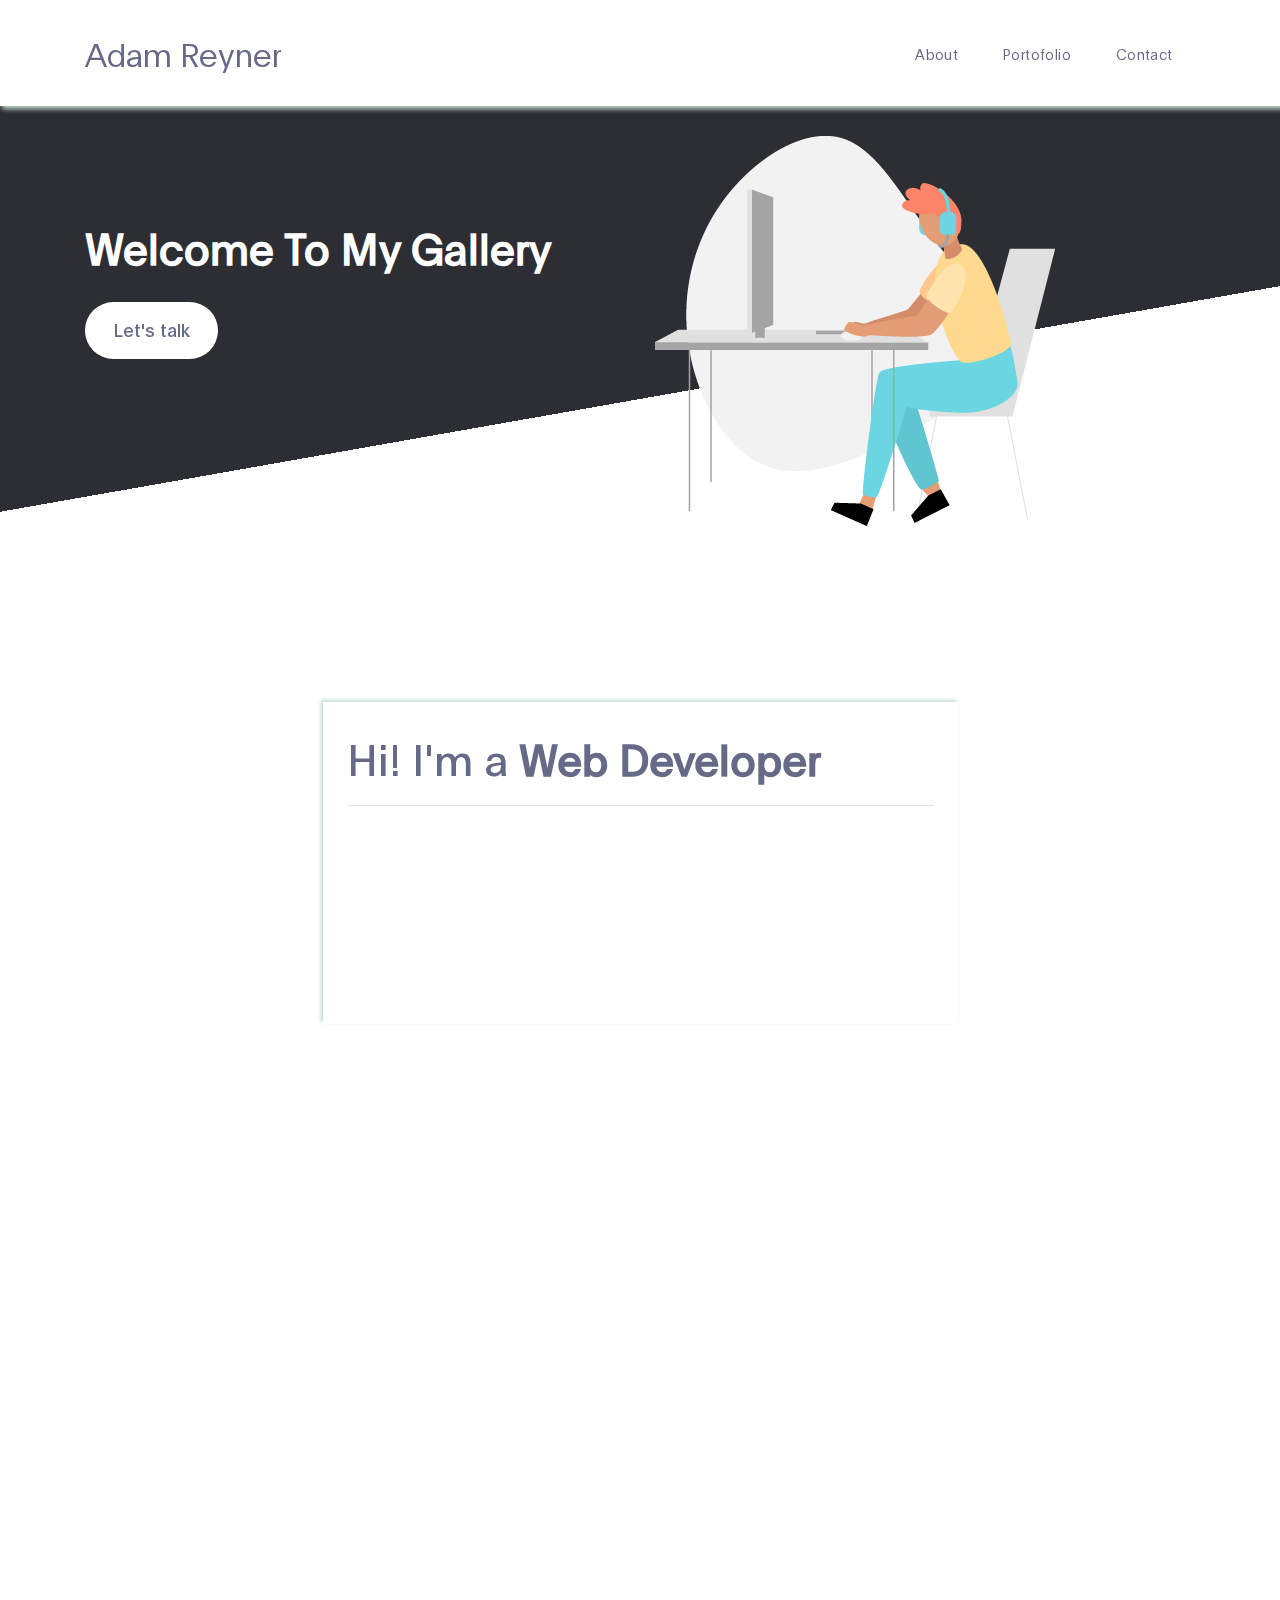
==== index.html @ 20b2f174 "main push" ====
<!DOCTYPE html>
<html lang="en">
<head>

     <title>Adam Reyner</title>
<!--

DIGITAL TREND

https://templatemo.com/tm-538-digital-trend

-->
     <meta charset="UTF-8">
     <meta http-equiv="X-UA-Compatible" content="IE=Edge">
     <meta name="description" content="">
     <meta name="keywords" content="">
     <meta name="author" content="">
     <meta name="viewport" content="width=device-width, initial-scale=1, maximum-scale=1">

     <link rel="stylesheet" href="css/bootstrap.min.css">
     <link rel="stylesheet" href="css/font-awesome.min.css">
     <link rel="stylesheet" href="css/aos.css">
     <link rel="stylesheet" href="css/owl.carousel.min.css">
     <link rel="stylesheet" href="css/owl.theme.default.min.css">

     <!-- MAIN CSS -->
     <link rel="stylesheet" href="css/templatemo-digital-trend.css">

     <!--Favicon-->
     <link rel="shortcut icon" type="image/png" href="images/favicon.png"/>


</head>
<body>

     <!-- MENU BAR -->
    <nav class="navbar navbar-expand-lg">
        <div class="container">
            <a class="navbar-brand" href="index.html">
              Adam Reyner
            </a>

            <button class="navbar-toggler" type="button" data-toggle="collapse" data-target="#navbarNav" aria-controls="navbarNav" aria-expanded="false"
                aria-label="Toggle navigation">
                <span class="navbar-toggler-icon"></span>
            </button>

            <div class="collapse navbar-collapse" id="navbarNav">
                <ul class="navbar-nav ml-auto">
                    <li class="nav-item">
                        <a href="#about" class="nav-link smoothScroll">About</a>
                    </li>
                    <li class="nav-item">
                        <a href="#project" class="nav-link smoothScroll">Portofolio</a>
                    </li>
                    <li class="nav-item">
                        <a href="#contact" class="nav-link smoothScroll">Contact</a>
                    </li>
                </ul>
            </div>
        </div>
    </nav>


     <!-- HERO -->
     <section class="hero hero-bg d-flex justify-content-center align-items-left">
               <div class="container">
                    <div class="row">

                        <div class="col-lg-6 col-md-10 col-12 d-flex flex-column justify-content-center align-items-left">
                              <div class="hero-text">

                                   <h1><strong class="hero-strong">Welcome To My Gallery</strong></h1>

                                   <a href="#contact" class="custom-btn btn-bg btn mt-3" data-aos="fade-up" data-aos-delay="100">Let's talk</a>
                              </div>
                        </div>

                        <div class="col-lg-6 col-12 mt-4">
                          <div class="hero-image" data-aos="fade-up" data-aos-delay="300">

                            <img src="images/gamer.png" class="img-fluid" alt="working girl">
                          </div>
                        </div>

                    </div>
               </div>
     </section>


     <!-- ABOUT -->
     <section class="about section-padding pb-0" id="about">
          <div class="container">
               <div class="row">

                    <div class="col-lg-7 mx-auto col-md-10 col-12 mb-2 " >
                         <div class="about-info pl-4 pr-4 pb-4 pt-4" style="box-shadow: -2px -2px 4px 0.2px #C4DACF;">

                              <h1 class="pb-0" data-aos="fade-up" >Hi! I'm a <strong>Web Developer</strong></h1>
                              <hr>
                              <p class="mb-2 mt-4" data-aos="fade-up">My job is to turn your ideas into <strong>(browser-shaped)</strong> reality. <br><br>I do that with such languages and technologies :<br>HTML, CSS, Javascript, JQuery, PHP, Laravel, Codeigniter, MySQL<br><br>If you have any idea to realize, feel free to <a href="#contact">contact me</a></p>

                         </div>

                         <!--<div class="about-image" data-aos="fade-up" data-aos-delay="200">

                          <img src="images/office.png" class="img-fluid" alt="office">
                        </div>
                      -->
                    </div>

               </div>
          </div>
     </section>


     <!-- PROJECT -->
     <section class="project section-padding" id="project">
          <div class="container-fluid">
               <div class="row">

                    <div class="col-lg-12 col-12">

                        <h2 class="mb-5 text-center" data-aos="fade-up">
                            Please have a look at my
                            <strong>Portofolios</strong>
                        </h2>

                         <div class="owl-carousel owl-theme" id="project-slide">
                              <div class="item project-wrapper" data-aos="fade-up" data-aos-delay="100">
                                   <img src="images/project/bliomi-thumbnail.png" class="img-fluid" alt="project image">

                                   <div class="project-info">
                                        <small>E-Commerce</small>

                                        <h3>
                                             <a href="project-detail-bliomi.html">
                                                  <span>Bliomi</span>
                                                  <i class="fa fa-angle-right project-icon"></i>
                                             </a>
                                        </h3>
                                   </div>
                              </div>

                              <div class="item project-wrapper" data-aos="fade-up">
                                   <img src="images/project/mteeny-thumbnail.png" class="img-fluid" alt="project image">

                                   <div class="project-info">
                                        <small>Information System</small>

                                        <h3>
                                             <a href="project-detail-mteeny.html">
                                                  <span>Moslem Teeny</span>
                                                  <i class="fa fa-angle-right project-icon"></i>
                                             </a>
                                        </h3>
                                   </div>
                              </div>

                              <div class="item project-wrapper" data-aos="fade-up">
                                   <img src="images/project/project-image03.jpg" class="img-fluid" alt="project image">

                                   <div class="project-info">
                                        <small>Branding</small>

                                        <h3>
                                             <a href="project-detail.html">
                                                  <span>Shoes factory</span>
                                                  <i class="fa fa-angle-right project-icon"></i>
                                             </a>
                                        </h3>
                                   </div>
                              </div>
                         </div>
                    </div>

               </div>
          </div>
     </section>


     <!-- TESTIMONIAL -->
     <section class="testimonial section-padding" id="contact">
          <div class="container">
               <div class="row">

                    <div class="col-lg-6 col-md-5 col-12">
                        <div class="contact-image" data-aos="fade-up">

                          <img src="images/profile.png" style="width: 80%;" class="img-fluid" alt="website">
                        </div>
                    </div>

                    <div class="col-lg-6 col-md-7 col-12">
                      <h4 class="my-4 pt-3" data-aos="fade-up" data-aos-delay="100">Contacts</h4>


                      <h4  data-aos="fade-up" data-aos-delay="300">Name : </h4>
                      <p class="mb-4" data-aos="fade-up" data-aos-delay="400">
                      <i class="fa fa-address-book mr-2 footer-icon"></i> 
                      Adam Reyner</p>

                      <h4 data-aos="fade-up" data-aos-delay="300">Email : </h4>
                      <p class="mb-4" data-aos="fade-up" data-aos-delay="400">
                      <i class="fa fa-envelope mr-2 footer-icon"></i>
                      reyneradam@gmail.com</p>

                      <h4 data-aos="fade-up" data-aos-delay="300">Phone Number : </h4>
                      <p class="mb-4" data-aos="fade-up" data-aos-delay="400">
                      <i class="fa fa-phone mr-2 footer-icon"></i> 
                      +6289688578285</p>

                      <h4 data-aos="fade-up" data-aos-delay="300">Location : </h4>
                      <p class="mb-4" data-aos="fade-up" data-aos-delay="400">
                      <i class="fa fa-home mr-2 footer-icon"></i> 
                      Salatiga, Central Java, Indonesia</p>


                    </div>

               </div>
          </div>
     </section>


    


     <!-- SCRIPTS -->
     <script src="js/jquery.min.js"></script>
     <script src="js/bootstrap.min.js"></script>
     <script src="js/aos.js"></script>
     <script src="js/owl.carousel.min.js"></script>
     <script src="js/smoothscroll.js"></script>
     <script src="js/custom.js"></script>

</body>
</html>
---- css/templatemo-digital-trend.css ----
/*

DIGITAL TREND

https://templatemo.com/tm-538-digital-trend

*/
  
  @font-face {
      font-family: 'Plain-Regular';
      src: url('../fonts/Plain-Regular.woff2') format('woff2'),
          url('../fonts/Plain-Regular.woff') format('woff');
      font-weight: normal;
      font-style: normal;
  }

  @font-face {
      font-family: 'Plain-Light';
      src: url('../fonts/Plain-Light.woff2') format('woff2'),
          url('../fonts/Plain-Light.woff') format('woff');
      font-weight: bold;
      font-style: normal;
  }

  @font-face {
      font-family: 'Plain-Bold';
      src: url('../fonts/Plain-Bold.woff2') format('woff2'),
          url('../fonts/Plain-Bold.woff') format('woff');
      font-weight: bold;
      font-style: normal;
  }

  :root {
    --primary-color:        #666A86;
    --secondary-color:      #FFB140;
    --white-color:          #ffffff;
    --dark-color:           #171819;
    --project-bg:           #f0f8ff;
    --menu-bg:              #C4DACF;

    --title-color:          #15141a;
    --gray-color:           #909090;
    --link-color:           #404040;
    --p-color:              #666262;

    --base-font-family:     'Plain-Light', sans-serif;
    --title-font-family:    'Plain-Regular', sans-serif;
    --font-bold-family:     'Plain-Bold', sans-serif;
    --font-weight-bold:     bold;

    --h1-font-size:         42px;
    --h2-font-size:         32px;
    --h3-font-size:         24px;
    --p-font-size:          18px;
    --base-font-size:       16px;
    --menu-font-size:       14px;

    --border-radius-large:  100px;
    --border-radius-small:  5px;
  }

  body {
    background: var(--white-color);
    font-family: var(--base-font-family);
  }


  /*---------------------------------------
     TYPOGRAPHY              
  -----------------------------------------*/

  h1,h2,h3,h4,h5,h6 {
    font-family: var(--title-font-family);
    line-height: inherit;
  }

  h1 {
    color: var(--title-color);
    font-size: var(--h1-font-size);
  }

  h2 {
    font-size: var(--h2-font-size);
    font-weight: 100;
  }

  h3 {
    font-size: var(--h3-font-size);
    font-weight: 100;
    margin-bottom: 0;
  }

  h4 {
    color: var(--dark-color);
    font-family: var(--base-font-family);
    font-size: var(--p-font-size);
    letter-spacing: 1px;
    text-transform: uppercase;
  }

  p {
    color: var(--p-color);
    font-size: var(--p-font-size);
    line-height: 1.5em;
  }

  b, 
  strong {
    letter-spacing: 0;
    color: var(--secondary-color);
  }


  /*  BLOCKQUOTES */
  .quote {
    position: relative;
    margin: 0;
  }

  .quote::after {
    content: "“";
    position: absolute;
    bottom: -80px;
    left: 20px;
    font-family: times;
    color: var(--gray-color);
    font-weight: var(--font-weight-bold);
    font-size: 14em;
    line-height: 0;
    opacity: 0.10;
  }

  blockquote {
    border-left: 5px solid rgba(0,0,0,0.05);
    display: block;
    margin: 42px 0;
    padding: 14px 22px;
    color: rgba(0,0,0,0.5);
  }


  /* BUTTON */
  .custom-btn {
    background: transparent;
    border: 2px solid var(--dark-color);
    border-radius: var(--border-radius-large);
    padding: 12px 26px 14px 26px;
    color: var(--dark-color);
    font-family: var(--title-font-family);
    font-size: var(--p-font-size);
    white-space: nowrap;
  }

  .custom-btn.btn-bg {
    background: var(--white-color);
    color: var(--primary-color);
    border-color: transparent;
	transition: all .3s ease;
  }
  
  .custom-btn:hover,
  .custom-btn:focus {
    background: var(--dark-color);
    color: var(--white-color);
    border-color: transparent;
  }


  /*---------------------------------------
     GENERAL               
  -----------------------------------------*/

  * {
    -webkit-box-sizing: border-box;
    -moz-box-sizing: border-box;
    box-sizing: border-box;
  }

  *::before,
  *::after {
    -webkit-box-sizing: border-box;
    -moz-box-sizing: border-box;
    box-sizing: border-box;
  }

  a {
    color: var(--link-color);
    font-weight: normal;
    text-decoration: none;
  }

  a:hover, 
  a:active, 
  a:focus {
    color: var(--secondary-color);
    outline: none;
    text-decoration: none;
  }

  ::selection {
    background: var(--secondary-color);
    color: var(--white-color);
  }

  .section-padding {
    padding: 8em 0;
  }
  .section-padding-half {
    padding: 4em 0;
  }

  .google-map iframe {
    display: block;
    width: 100%;
  }



  /*---------------------------------------
    MENU             
  -----------------------------------------*/

  .navbar {
    background: var(--white-color);
    z-index: 2;
    top: 0;
    right: 0;
    left: 0;
    padding: 1.5em;
    position: fixed;
    box-shadow: 4px 1px 5px 2px #C4DACF;
  }

  .navbar-brand {
    color: var(--primary-color);
    font-size: var(--h2-font-size);
  }

  .nav-link {
    color: var(--primary-color);
    font-size: var(--menu-font-size);
    letter-spacing: 0.4px;
    margin: 0 1.6em;
    padding: 0.6em;
  }

  .nav-link.active,
  .nav-link:hover {
    color: var(--secondary-color);
  }

  .navbar-expand-lg .navbar-nav .nav-link {
    padding-right: 0;
    padding-left: 0;
  }

  .navbar-expand-lg .navbar-nav .nav-link.contact {
    border: 2px solid var(--secondary-color);
    border-radius: var(--border-radius-large);
    color: var(--secondary-color);
    font-family: var(--font-bold-family);
    padding: 0.6em 2em 0.8em 2em;
  }

  .navbar-expand-lg .navbar-nav .nav-link.contact:hover,
  .navbar-expand-lg .navbar-nav .nav-link.contact.active {
    background: var(--secondary-color);
    color: var(--white-color);
  }

  .navbar-nav .navbar-toggler-icon {
    background: none;
  }

  .navbar-toggler {
    border: 0;
    padding: 0;
    cursor: pointer;
    margin: 0 10px 0 0;
    width: 30px;
    height: 35px;
    outline: none;
  }

  .navbar-toggler:focus {
    outline: none;
  }

  .navbar-toggler[aria-expanded="true"] .navbar-toggler-icon {
    background: transparent;
  }

  .navbar-toggler[aria-expanded="true"] .navbar-toggler-icon::before,
  .navbar-toggler[aria-expanded="true"] .navbar-toggler-icon::after {
    transition: top 300ms 50ms ease, -webkit-transform 300ms 350ms ease;
    transition: top 300ms 50ms ease, transform 300ms 350ms ease;
    transition: top 300ms 50ms ease, transform 300ms 350ms ease, -webkit-transform 300ms 350ms ease;
    top: 0;
  }

  .navbar-toggler[aria-expanded="true"] .navbar-toggler-icon::before {
    transform: rotate(45deg);
  }

  .navbar-toggler[aria-expanded="true"] .navbar-toggler-icon::after {
    transform: rotate(-45deg);
  }

  .navbar-toggler .navbar-toggler-icon {
    background: var(--white-color);
    transition: background 10ms 300ms ease;
    display: block;
    width: 30px;
    height: 2px;
    position: relative;
  }

  .navbar-toggler .navbar-toggler-icon::before,
  .navbar-toggler .navbar-toggler-icon::after {
    transition: top 300ms 350ms ease, -webkit-transform 300ms 50ms ease;
    transition: top 300ms 350ms ease, transform 300ms 50ms ease;
    transition: top 300ms 350ms ease, transform 300ms 50ms ease, -webkit-transform 300ms 50ms ease;
    position: absolute;
    right: 0;
    left: 0;
    background: var(--white-color);
    width: 30px;
    height: 2px;
    content: '';
  }

  .navbar-toggler .navbar-toggler-icon::before {
    top: -8px;
  }

  .navbar-toggler .navbar-toggler-icon::after {
    top: 8px;
  }



  /*---------------------------------------
     HERO              
  -----------------------------------------*/

  .hero {
    position: relative;
    padding: 5em 0;
    overflow: hidden;
  }

  .hero-bg {
    background: linear-gradient(170deg, #2D2D34 64%, var(--white-color) 30%);
  }

  .hero-image {
    position: relative;
    top: 2em;
  }

  .about h1, strong {
    color: var(--primary-color);
  }

  .hero-strong {
    color: var(--white-color);
  }



  /*---------------------------------------
     PROJECT              
  -----------------------------------------*/

  .project {
    background: transparent;
  }

  .project-wrapper {
    position: relative;
  }

  .project-wrapper img {
    border-radius: var(--border-radius-small);
    box-shadow: 2px -2px 4px 0.2px #C4DACF;
  }

  .project-info {
    background: var(--white-color);
    border-radius: var(--border-radius-small);
    position: absolute;
    bottom: 32px;
    right: 32px;
    left: 32px;
    width: 90%;
    padding: 32px;
  }

  .project-info small {
    font-family: Plain-Bold;
    color: var(--gray-color);
    position: relative;
    top: 2px;
  }

  .project-info a {
    color: var(--primary-color);
  }

  .project-info .project-icon {
    background: var(--primary-color);
  }

  .project-icon {
    position: absolute;
    right: 30px;
    top: 40px;
    background: var(--dark-color);
    border-radius: var(--border-radius-large);
    color: var(--white-color);
    font-size: var(--h2-font-size);
    width: 40px;
    height: 40px;
    line-height: 40px;
    text-align: center;
    padding-left: 5px;
  }

  .owl-theme .owl-dots .owl-dot {
    outline: none;
  }

  .owl-theme .owl-dots .owl-dot span {
    background: var(--gray-color);
    width: 50px;
    height: 3px;
    margin:  35px 5px;
  }

  .owl-theme .owl-dots .owl-dot.active span, 
  .owl-theme .owl-dots .owl-dot:hover span {
    background: var(--secondary-color);
  }

  .list-detail {
    margin-left: 1em;
    padding-left: 1em;
    position: relative;
  }

  .list-detail li {
    display: block;
    list-style: none;
    margin: 0.6em 0 0 0.8em;
  }

  .list-detail li::before {
    content: "";
    width: 0;
    height: 0;
    border-width: 0 16px 16px 0;
    border-color: transparent var(--secondary-color) transparent transparent;
    border-style: solid;
    position: absolute;
    left: 0;
  }

  .list-detail span {
    position: relative;
    bottom: 5px;
  }

  .client-info img {
    width: 100px;
    margin-right: 1em;
  }



  /*---------------------------------------
      ABOUT            
  -----------------------------------------*/

  .about {
    position: relative;
    overflow: hidden;
  }

  .about-image img {
    display: block;
    margin: 0 auto;
  }



  /*---------------------------------------
      BLOG            
  -----------------------------------------*/

  .blog-header {
    border-radius: var(--border-radius-small);
    position: relative;
    overflow: hidden;
  }

  .blog-header img {
    border-radius: var(--border-radius-small);
    display: block;
  }

  .blog-header-info {
    background: linear-gradient(transparent,rgba(0,0,0,0.95));
    position: absolute;
    right: 0;
    left: 0;
    bottom: 0;
    padding: 2em;
  }

  .blog-header-info h3 {
    max-width: 80%;
  }

  .blog-header-info a {
    color: var(--white-color);
  }

  .blog-header-info a:hover {
    color: var(--secondary-color);
  }

  .blog-sidebar img {
    border-radius: var(--border-radius-small);
    width: 159px;
    margin-right: 22px;
  }

  .blog-sidebar h3 {
    font-size: 18px;
  }



  /*---------------------------------------
     CONTACT              
  -----------------------------------------*/

  .newsletter-form .form-control,
  .contact-form .form-control {
    box-shadow: none;
    background: var(--project-bg);
    border: 0;
    padding: 1.7em 1.3em;
    margin: 14px 0;
  }

  .newsletter-form button,
  .contact-form #submit-button {
    background: var(--primary-color);
    border-radius: var(--border-radius-large);
    color: var(--white-color);
    cursor: pointer;
    font-size: var(--p-font-size);
    line-height: 0px;
    padding: 1.5em 1.3em;
  }

  .newsletter-form button {
    background: var(--secondary-color);
  }



  /*---------------------------------------
     FOOTER              
  -----------------------------------------*/

  .site-footer {
    background: var(--dark-color);
    padding: 7em 0 6em 0;
  }

  .site-footer a {
    color: var(--p-color);
  }

  .site-footer a:hover,
  .footer-icon {
    color: var(--secondary-color);
  }

  .footer-link li {
    display: inline-block;
    list-style: none;
    margin: 0 10px;
  }

  .copyright-text,
  .footer-link,
  .site-footer .social-icon {
    margin-top: 6em;
  }

  .copyright-text {
    margin-top: 5.3em;
  }



  /*---------------------------------------
     SOCIAL ICON              
  -----------------------------------------*/

  .social-icon {
    position: relative;
    padding: 0;
    margin: 4em 0 0 0;
  }

  .social-icon li {
    display: inline-block;
    list-style: none;
  }

  .social-icon li a {
    text-decoration: none;
    display: inline-block;
    font-size: var(--base-font-size);
    margin: 10px;
    text-align: center;
  }



  /*---------------------------------------
     RESPONSIVE STYLES              
  -----------------------------------------*/

  @media screen and (min-width: 1200px) {

    .about-info h2 {
      max-width: 70%;
    }
  }

  @media screen and (min-width: 991px) {

    .project h2 {
      max-width: 32%;
      margin: 0 auto;
    }
  }

  @media screen and (max-width: 991px) {

    .hero {
      padding-top: 14em;
    }

    .hero-text {
      bottom: 2em;
    }

    .hero-text h1, strong {
      color: var(--white-color);
    }

    .navbar {
      padding: 1em;
    }

    .navbar-collapse {
      text-align: center;
      padding: 2.5em 0;
    }

    .nav-link {
      display: inline-block;
    }

    .navbar-expand-lg .navbar-nav .nav-link.contact {
      margin: 1em 0;
    }

    .copyright-text, 
    .footer-link, 
    .site-footer .social-icon {
      margin-top: 3em;
      padding: 0;
      text-align: left;
    }
  }

  @media screen and (max-width: 767px) {

    h1 {
      font-size: 36px;
    }

    h2 {
      font-size: 28px;
    }

    h3 {
      font-size: 22px;
    }

    .project-info {
      right: 0;
      left: 0;
      margin: 0 auto;
    }

    .footer-link, 
    .site-footer .social-icon {
      margin-top: 1em;
    }

    .copyright-text {
      margin: 2.5em 0 1em 0;
    }

    .footer-link li {
      margin-left: 0;
    }
  }
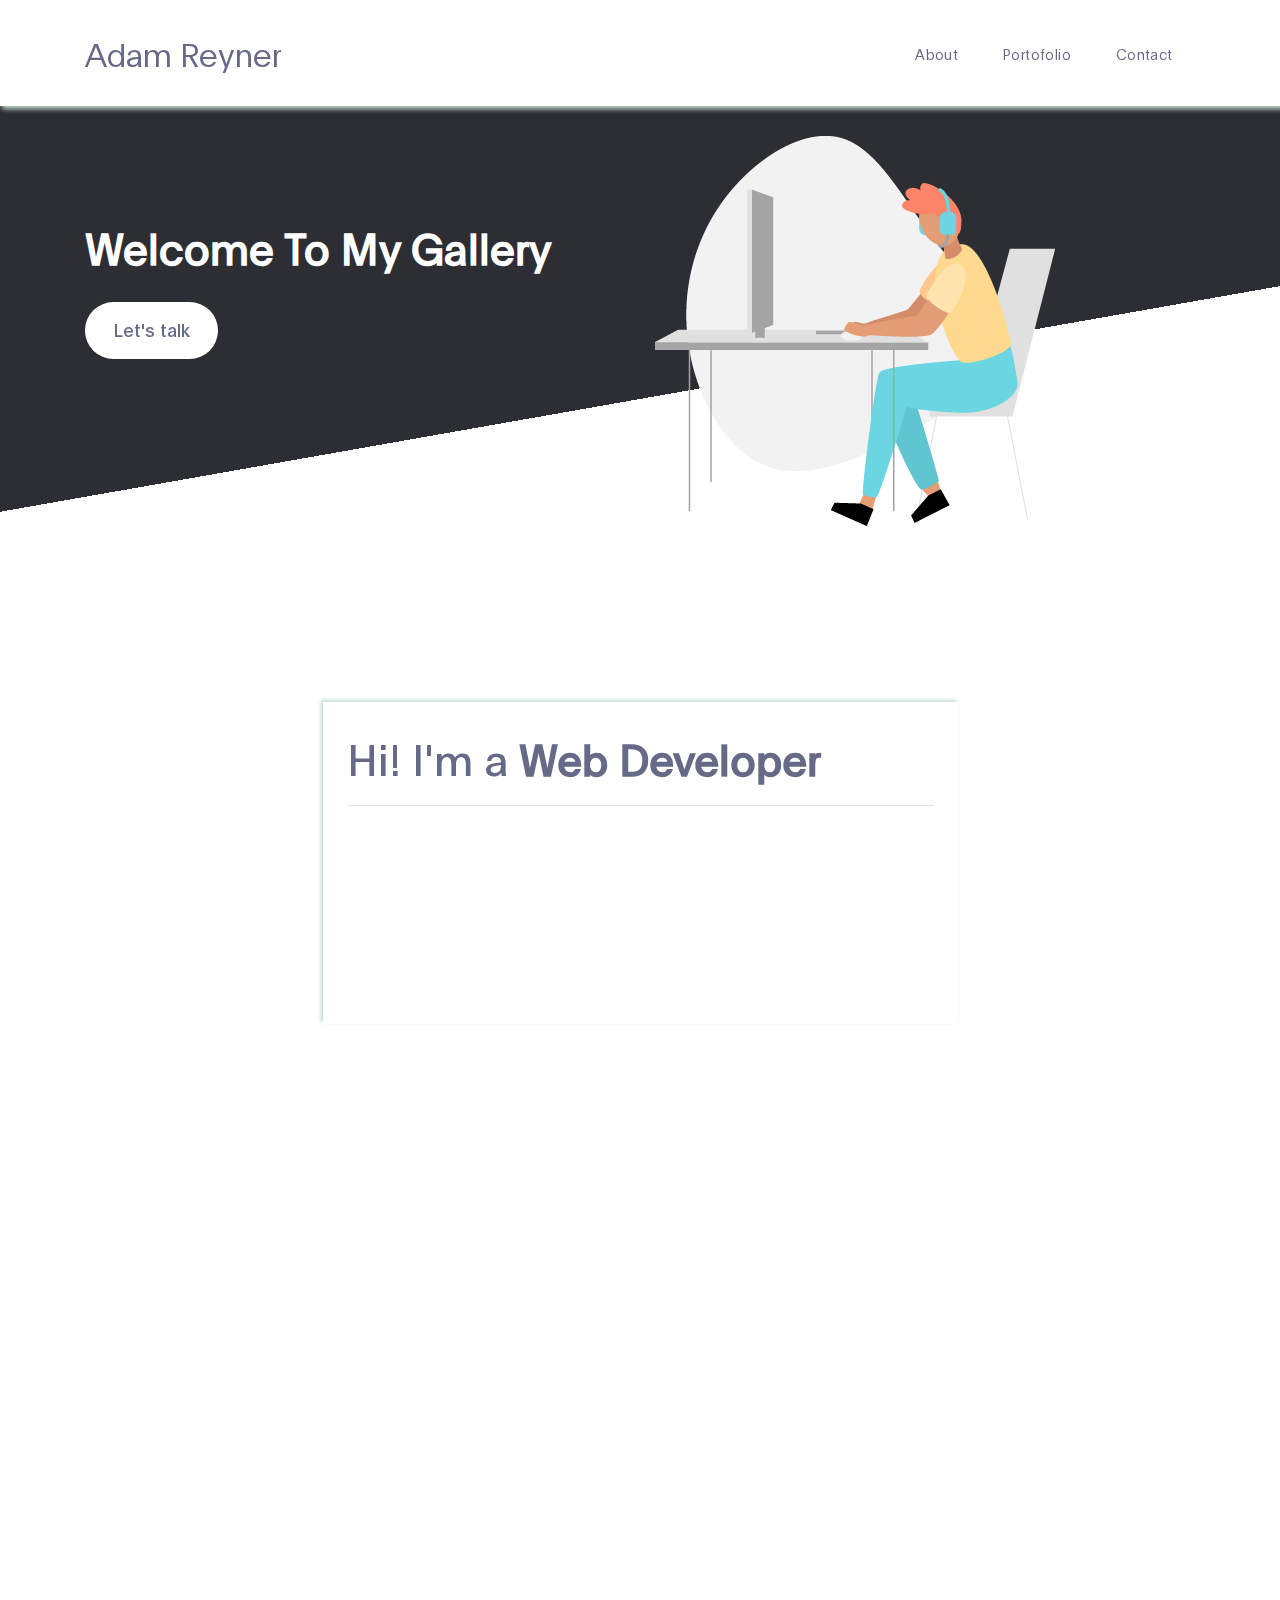
==== commit ad50a708: "add blog" ====
--- a/index.html
+++ b/index.html
@@ -158,14 +158,14 @@
                               </div>
 
                               <div class="item project-wrapper" data-aos="fade-up">
-                                   <img src="images/project/project-image03.jpg" class="img-fluid" alt="project image">
+                                   <img src="images/project/blog-thumbnail.png" class="img-fluid" alt="project image">
 
                                    <div class="project-info">
-                                        <small>Branding</small>
+                                        <small>Blog</small>
 
                                         <h3>
-                                             <a href="project-detail.html">
-                                                  <span>Shoes factory</span>
+                                             <a href="project-detail-blog.html">
+                                                  <span>My Blog</span>
                                                   <i class="fa fa-angle-right project-icon"></i>
                                              </a>
                                         </h3>
